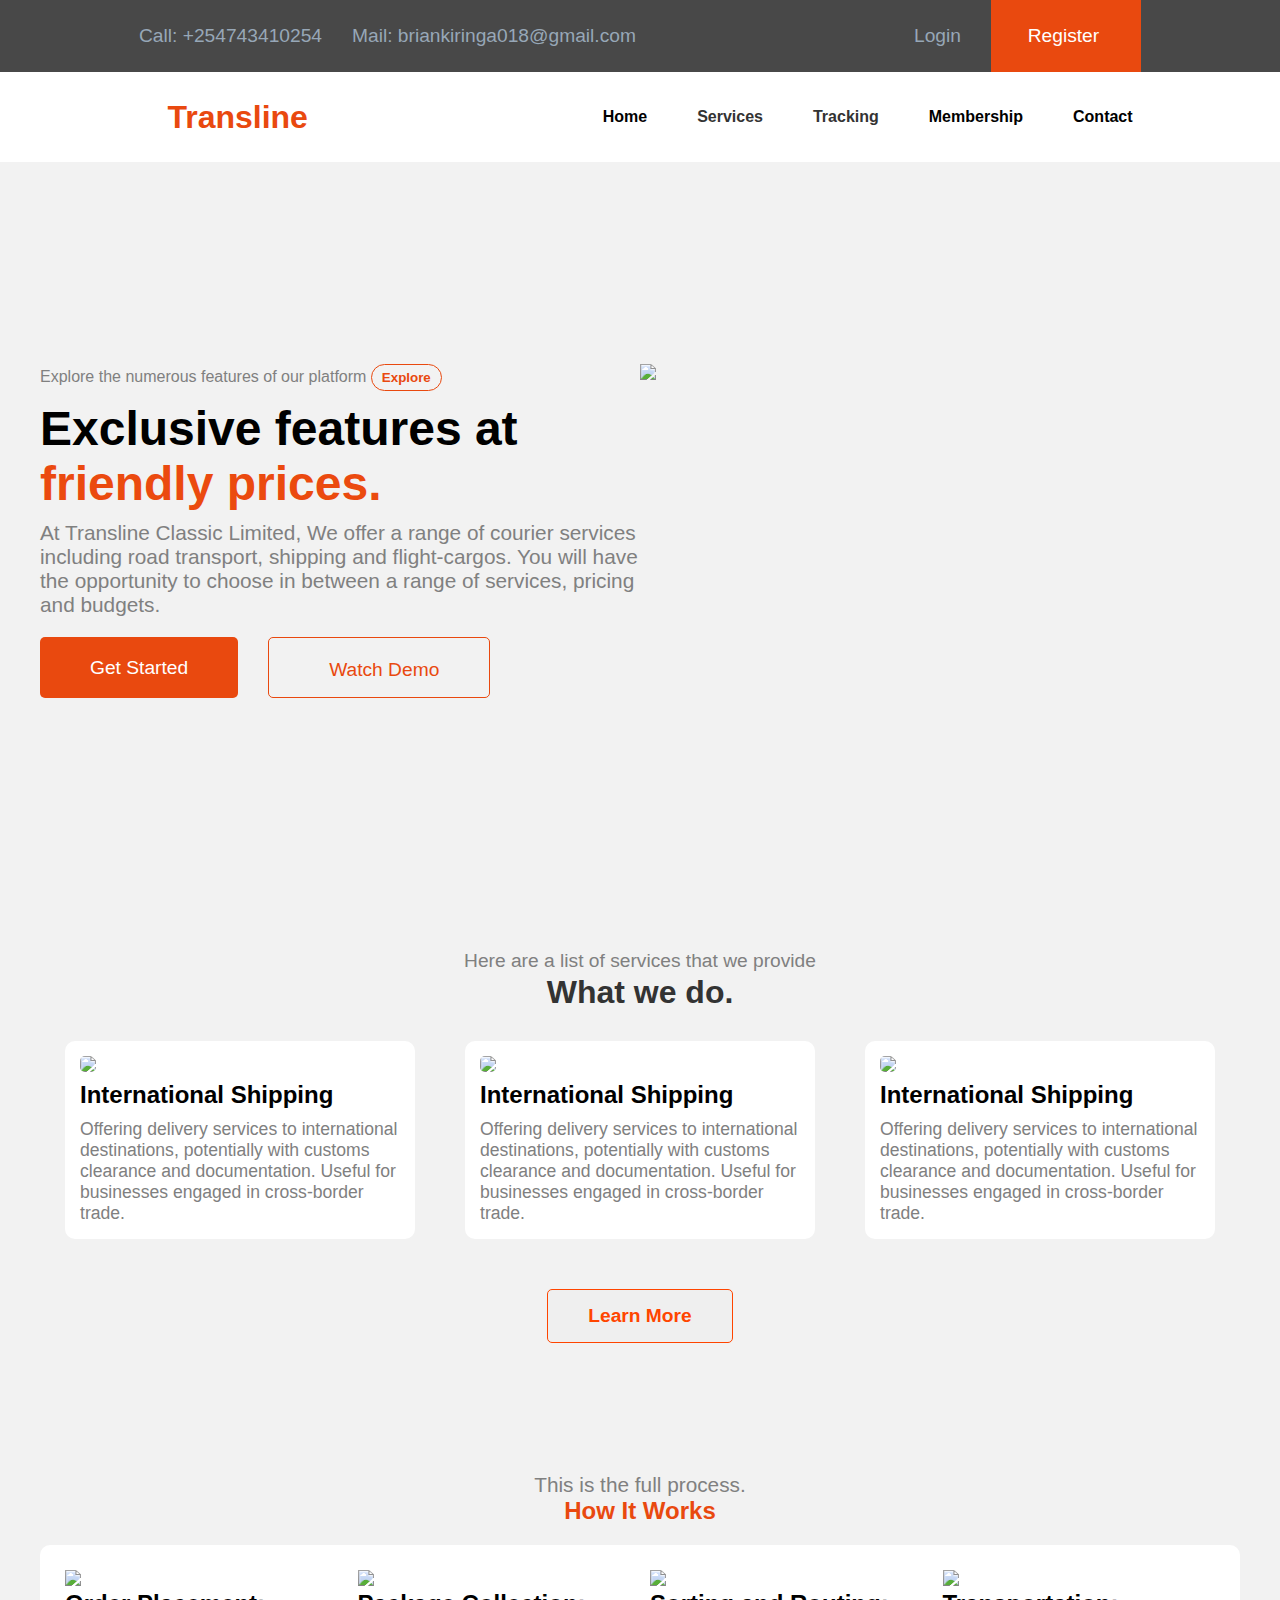
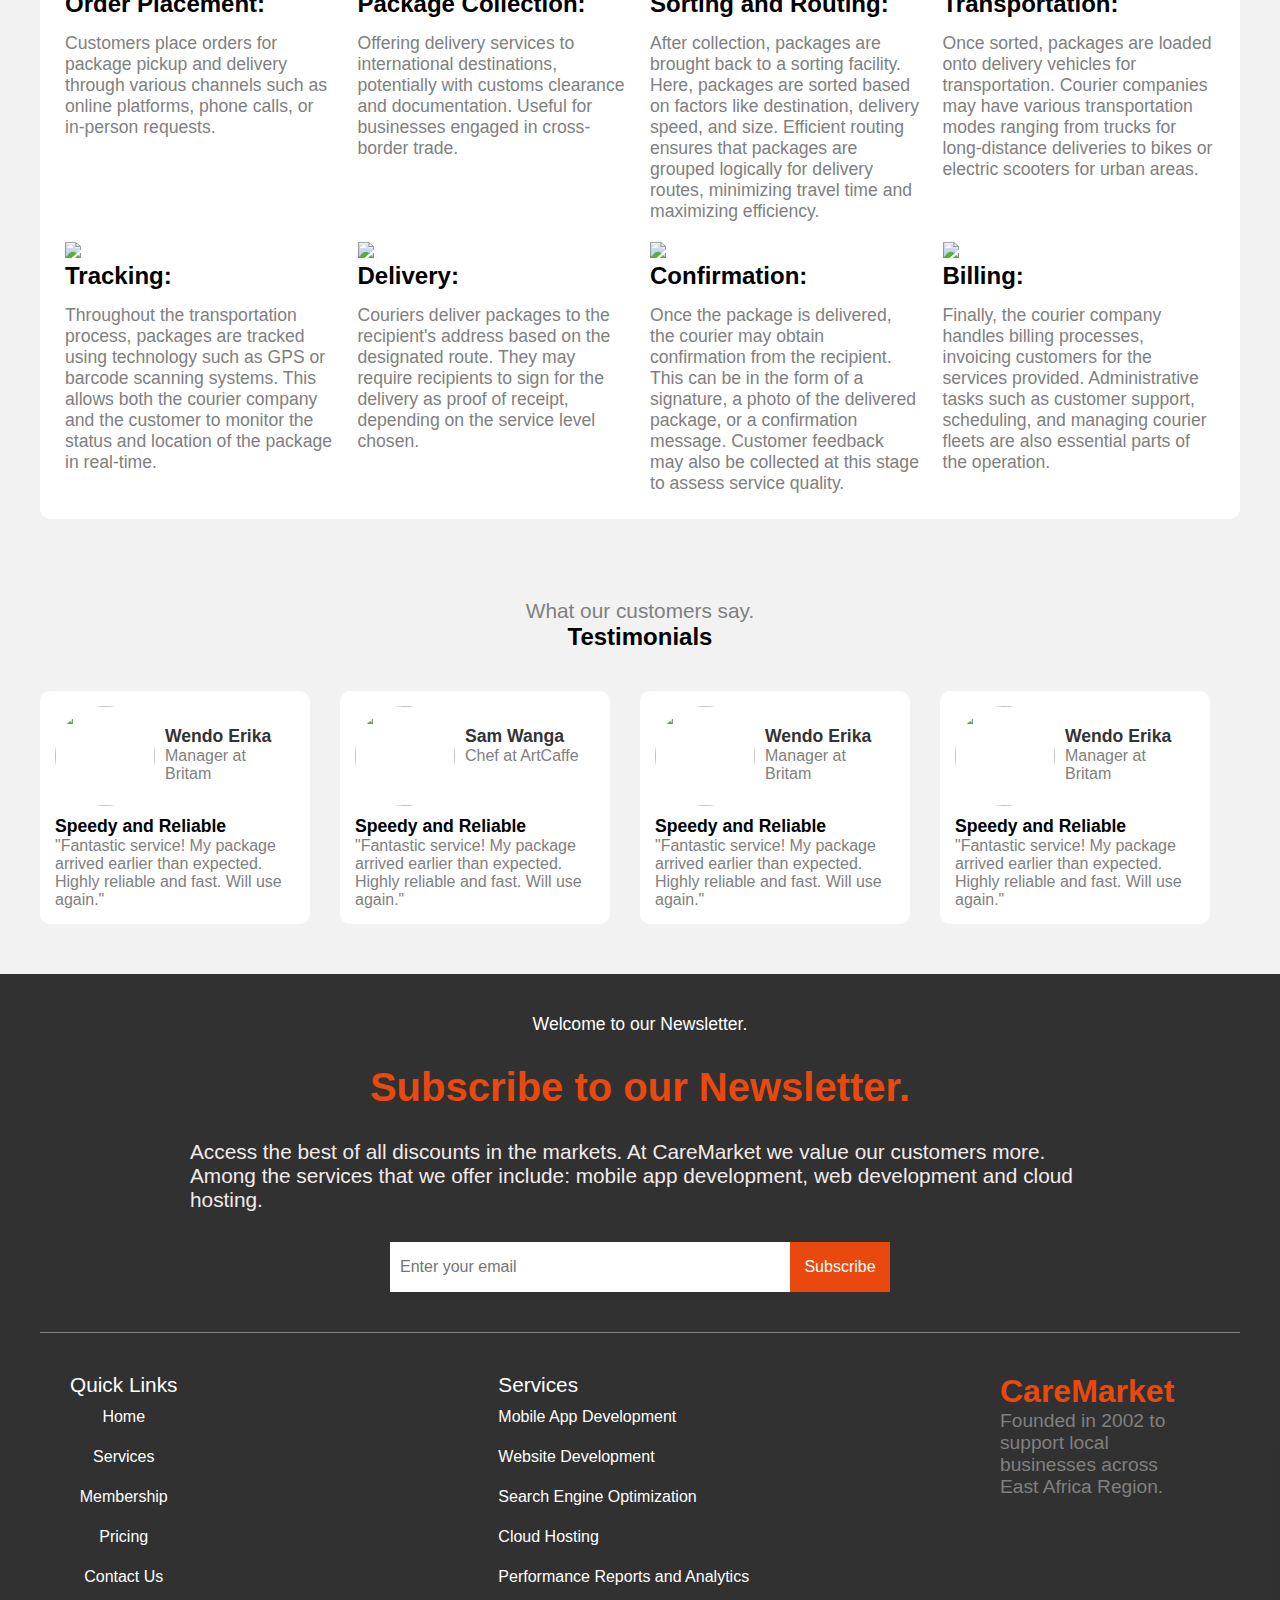
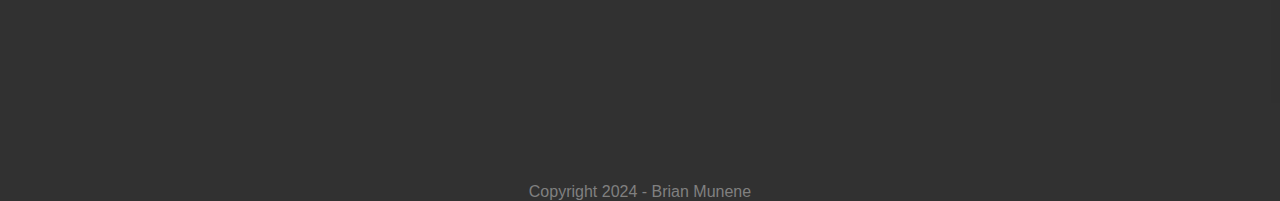
==== index.html @ 4a6ec149 "Add files via upload" ====
<!DOCTYPE html>
<html lang="en">
<head>
    <meta charset="UTF-8">
    <meta name="viewport" content="width=device-width, initial-scale=1.0">
    <link rel="stylesheet" href="index.css">
    <link rel="stylesheet" href="https://cdnjs.cloudflare.com/ajax/libs/font-awesome/6.5.2/css/all.min.css" integrity="sha512-SnH5WK+bZxgPHs44uWIX+LLJAJ9/2PkPKZ5QiAj6Ta86w+fsb2TkcmfRyVX3pBnMFcV7oQPJkl9QevSCWr3W6A==" crossorigin="anonymous" referrerpolicy="no-referrer" />
    <title>TRANSLINE CLASSIC LTD - COURIER</title>
</head>
<body>
    <navbar class="navigation">
        <div class="part_1">
            <p>
                <i class="fa-sharp fa-solid fa-phone"></i>
                Call: +254743410254
            </p>
            <p>
                <i class="fa-regular fa-envelope"></i>
                Mail: briankiringa018@gmail.com
            </p>

        </div>
        <div class="part_2">
            <button class="login" id="login">Login</button>
            <button class="start" id="start">Register<i class="fa-solid fa-arrow-right-long" style="margin-left: 5px;"></i></button>
        </div>
    </navbar>

    <nav>
        <div class="logo" id="logo">
            <h2><i class="fa-solid fa-paper-plane" style="margin-right: 20px;"></i>Transline </h2>
            
        </div>

        <ul class="ul_links">
            <li><a href="index.html">Home</a></li>
            <li>Services <i class="fa-solid fa-angle-down"></i></li>
            <li>Tracking</li>
            <li><a href="pricing.html">Membership <i class="fa-solid fa-angle-down"></i></a></li>
            <li><a href="contact.html">Contact</a></li>
        </ul>
    </nav>

    <div class="section_1">
        <div class="section_1_details">
                <div class="col_1">
                    <span>Explore the numerous features of our platform <button id="explore">Explore</button></span>
                    <h1>Exclusive features at <b>friendly prices.</b></h1>
                    <p>At Transline Classic Limited, We offer a range of
                        courier services including road transport, shipping and 
                        flight-cargos. You will have the opportunity to choose
                        in between a range of services, pricing and budgets.
                    </p>
                    <div class="btns_1">
                        <button class="btn_1_1">Get Started <i class="fa-solid fa-arrow-right-long"></i></button>
                        <button class="btn_1_2"> <i class="fa-regular fa-circle-play" style="margin-right: 10px; font-size: 25px; font-weight: 200;"></i>Watch Demo</button>
                    </div>
                </div>

                <div class="col_2">
                    <img src="images/trasnsline_bg.png">
                </div>

        </div>
    </div>

    <!--LIST OF SERVICES-->
    <div class="services_list">
        <div class="explainer_1">
        <p>Here are a list of services that we provide</p>
        <h1>What we do.</h1>
        </div>
    </div>  
    <!--SERVICES LIST HERE-->  

        <div class="short_list">

            <div class="card_container">
            <div class="card_1">
                <img src="images/transline_1.jpg">
                <h2>International Shipping</h2>
                <p>Offering delivery services to international destinations, potentially with customs clearance and documentation.
                    Useful for businesses engaged in cross-border trade.</p>
            </div>

            <div class="card_1">
                <img src="images/transline_2.jpg">
                <h2>International Shipping</h2>
                <p>Offering delivery services to international destinations, potentially with customs clearance and documentation.
                    Useful for businesses engaged in cross-border trade.</p>
            </div>

            <div class="card_1">
                <img src="images/trans7.jpg">
                <h2>International Shipping</h2>
                <p>Offering delivery services to international destinations, potentially with customs clearance and documentation.
                    Useful for businesses engaged in cross-border trade.</p>
            </div>
            </div>

            <div class="learn_more"><button class="learn_more_btn">Learn More
                <i class="fa-solid fa-angles-right"></i>
            </button></div>
        </div>


        <!--HOW IT WORKS-->
        <div class="how_it_works">
            <div class="heading">
            <p>This is the full process.</p>
            <h2>How It Works</h2>
            </div>
            <div class="how_container">
                <div class="how_container_details">
                    <img src="images/h1.svg">
                <h2>Order Placement:</h2>
                <i class="fa-solid fa-arrow-right-long" style="color: #ff4500; font-size: 25px;"></i>
                <p>Customers place orders for 
                    package pickup and delivery through 
                    various channels such as online platforms, 
                    phone calls, or in-person requests.</p>
                </div>

                <div class="how_container_details">
                    <img src="images/h2.svg">
                <h2>Package Collection:</h2>
                <i class="fa-solid fa-arrow-right-long" style="color: #ff4500; font-size: 25px;"></i>
                <p>Offering delivery services to international destinations, 
                    potentially with customs clearance and documentation.
                    Useful for businesses engaged in cross-border trade.</p>
                </div>

                <div class="how_container_details">
                    <img src="images/h3.png">
                <h2>Sorting and Routing:</h2>
                <i class="fa-solid fa-arrow-right-long" style="color: #ff4500; font-size: 25px;"></i>
                <p>After collection, packages are brought back to a sorting facility. Here, packages are sorted based on factors like destination, delivery speed, and size. Efficient routing ensures that packages are grouped logically for delivery routes, minimizing travel time and maximizing efficiency.</p>
                </div>

                <div class="how_container_details">
                    <img src="images/h4.svg">
                <h2>Transportation:</h2>
                <i class="fa-solid fa-arrow-turn-down"style="color: #ff4500; font-size: 25px;"></i>
                <p>Once sorted, packages are loaded onto delivery vehicles for transportation. Courier companies may have various transportation modes ranging from trucks for long-distance deliveries to bikes or electric scooters for urban areas.</p>
                </div>

          

                <div class="how_container_details">
                    <img src="images/h5.svg">
                <h2>Tracking:</h2>
                <i class="fa-solid fa-arrow-right-long" style="color: #ff4500; font-size: 25px;"></i>
                <p>Throughout the transportation process, packages are tracked using technology such as GPS or barcode scanning systems. This allows both the courier company and the customer to monitor the status and location of the package in real-time.</p>
                </div>

                <div class="how_container_details">
                    <img src="images/h6.svg">
                <h2>Delivery: </h2>
                <i class="fa-solid fa-arrow-right-long" style="color: #ff4500; font-size: 25px;"></i>
                <p>Couriers deliver packages to the recipient's address based on the designated route. They may require recipients to sign for the delivery as proof of receipt, depending on the service level chosen.</p>
                </div>

                <div class="how_container_details">
                    <img src="images/h7.svg">
                <h2>Confirmation:</h2>
                <i class="fa-regular fa-circle-check" style="color: #ff4500; font-size: 25px;"></i>
                <p>Once the package is delivered, the courier may obtain confirmation from the recipient. This can be in the form of a signature, a photo of the delivered package, or a confirmation message. Customer feedback may also be collected at this stage to assess service quality.</p>
                </div>

                <div class="how_container_details">
                    <img src="images/h8.svg">
                <h2>Billing: </h2>
                <i class="fa-solid fa-arrow-right-long" style="color: #ff4500; font-size: 25px;"></i>
                <p> Finally, the courier company handles billing processes, invoicing customers for the services provided. Administrative tasks such as customer support, scheduling, and managing courier fleets are also essential parts of the operation.</p>
                </div>
            </div>
        </div>

        <div class="customer_reviews">
            <div class="review_header">
                <p>What our customers say.</p>
                <h2>Testimonials</h2>
            </div>
            <div class="review_container">
                <div class="container_details">
                    <div class="image_details">
                        <img src="images/user1.jpg">
                        <div class="image_text">
                            <h3>Wendo Erika</h3>
                            <p>Manager at Britam</p>
                        </div>

                    </div>
                    <h3>Speedy and Reliable</h3>
                    <p>
                        "Fantastic service! My package arrived earlier than expected. Highly reliable and fast. Will use again." 
                    </p>
                     
                    </div>

                    <div class="container_details">
                        <div class="image_details">
                            <img src="images/user3.jpg">
                            <div class="image_text">
                                <h3>Sam Wanga</h3>
                                <p>Chef at ArtCaffe</p>
                            </div>
    
                        </div>
                        <h3>Speedy and Reliable</h3>
                        <p>
                            "Fantastic service! My package arrived earlier than expected. Highly reliable and fast. Will use again." 
                        </p>
                         
                        </div>

                        <div class="container_details">
                            <div class="image_details">
                                <img src="images/user2.jpg">
                                <div class="image_text">
                                    <h3>Wendo Erika</h3>
                                    <p>Manager at Britam</p>
                                </div>
        
                            </div>
                            <h3>Speedy and Reliable</h3>
                            <p>
                                "Fantastic service! My package arrived earlier than expected. Highly reliable and fast. Will use again." 
                            </p>
                             
                            </div>

                            <div class="container_details">
                                <div class="image_details">
                                    <img src="images/user4.jpg">
                                    <div class="image_text">
                                        <h3>Wendo Erika</h3>
                                        <p>Manager at Britam</p>
                                    </div>
            
                                </div>
                                <h3>Speedy and Reliable</h3>
                                <p>
                                    "Fantastic service! My package arrived earlier than expected. Highly reliable and fast. Will use again." 
                                </p>
                                 
                                </div>
                </div>
            </div>

        
        </div>


    

    <!-----------------------Footer Details-->

    <div class="container_2">
        <h2>Welcome to our Newsletter.</h2>
        <h1>Subscribe to our Newsletter.</h1>
        <p>Access the best of all discounts in the markets.
            At CareMarket we value our customers more. Among the services that we
            offer include: mobile app development, web development and cloud hosting.</p>

            <div class="btn_2">
                <input type="email" required="@" placeholder="Enter your email">

            <button type="submit" class="sub">
                Subscribe
                <i class="fa-solid fa-paper-plane"></i>
            </button>
            </div>
    </div>

    <div class="myline">
        <div class="line"></div>
        </div>

    <div class="footer">

        <div class="footer_details">

        <div class="quicklinks">
            <h2>Quick Links</h2>
            <ul class="ul_links">
                <li>Home</li>
                <li>Services</li>
                <li>Membership</li>
                <li>Pricing</li>
                <li>Contact Us</li>

            </ul>

        </div>

        <div class="service">
            <h2>Services</h2>
            <ul class="ul_links">
                <li>Mobile App Development</li>
                <li>Website Development</li>
                <li>Search Engine Optimization</li>
                <li>Cloud Hosting</li>
                <li>Performance Reports and Analytics</li>

            </ul>
        </div>

        <div class="briefabout">
            <h1>CareMarket</h1>
            <p>Founded in 2002 to support local businesses
                across East Africa Region.
            </p>
        </div>


        </div>

        

      


    </div>
    <div class="Copyright">
        <p><i class="fa-regular fa-copyright"></i>Copyright 2024 - Brian Munene</p>
    </div>

    



</body>
</html>
---- index.css ----
*{
    margin: 0;
    padding: 0;
    box-sizing: border-box;
    font-family: sans-serif;
}
body{
    background: #f2f2f2;
}
.navigation{
    display: flex;
    justify-content: space-between;
    height: 8vh;
    background: rgb(0,0,0,0.7);
    margin: auto;
}
nav{
    display: flex;
    justify-content: space-between;
    height: 10vh;
    background: #fff;  
}
.section_1{
    display: flex;
    align-items: center;
    height: 82vh;
    background: #f2f2f2;
}
.navigation .part_1{
    display: flex;
    gap: 30px;
    color: #97a7b7;
    margin: auto;
    font-size: 1.2rem;
}
.navigation .part_2{
    display: inline-flex;
    gap: 30px;
    color: #fff;
    margin: auto;
    font-size: 1.2rem;
}
.navigation .part_2 .login{
    outline: none;
    border: none;
    color: #97a7b7;
    background: transparent;
    font-size: 1.2rem;
}
.navigation .part_2 .start{
    outline: none;
    border: none;
    color: #fff;
    background: #e9490f;
    font-size: 1.2rem;
    height: 8vh;
    width: 150px;
    justify-content: center;
    align-items: center;
}
nav .logo{
    display: flex;
    flex-direction: column;
    margin: 0 auto;
    justify-content: center;
}
nav .logo h2{
    font-size: 2rem;
    color:#e9490f;
}
nav .ul_links{
    display: flex;
    justify-content: center;
    align-items: center;
    margin: 0 auto;
    gap: 50px;
    color: #333;
}
nav .ul_links li{
    list-style: none;
    text-decoration: none;
    font-weight: 550;
    cursor: pointer;
}
nav .ul_links li a{
    text-decoration: none;
    color:black;
}

nav .ul_links li a:active{
    color:#e9490f;
}
.section_1 .section_1_details{
    display: grid;
    grid-template-columns: 1fr 1fr;
    max-width: 1200px;
    margin: 0 auto;
}
.section_1 .col_1{
    display: flex;
    flex-direction: column;
    justify-content: center;
    max-width: 600px;
    gap: 10px;
}
.section_1 .col_1 span{
    color: grey;
}
.section_1 .col_1 #explore{
    outline: none;
    border: 1px solid #e9490f;
    color: #e9490f;
    border-radius: 20px;
    background: transparent;
    padding: 5px 10px;
    font-weight: 600;
}
.section_1 .col_1 h1{
    font-size: 3rem;
}
.section_1 .col_1 h1 b{
    color: rgb(235, 74, 15);
}
.section_1 .col_1 p{
    font-size: 1.3rem;
    color: grey;
}
.section_1 .col_1 .btns_1{
    display: inline-flex;
    gap: 30px;
    padding-top: 10px;
}
.btns_1 .btn_1_1{
    outline: none;
    border: none;
    background: #e9490f;
    color: #ffffff;
    text-align: center;
    padding: 15px 50px;
    font-size: 1.2rem;
    border-radius: 5px;
}
.btns_1 .btn_1_2{
    outline: none;
    border: 1px solid #e9490f;
    background: transparent;
    color: #e9490f;
    text-align: center;
    padding: 15px 50px;
    font-size: 1.2rem;
    border-radius: 5px;
}
.section_1 .col_2{
    width: 100%;
    max-width: 600px;
    margin: 0 auto;
    justify-content: center;
    align-items: center;
}
.section_1 .col_2 img{
    width: 100%;
    max-width: 600px;
    max-height: 80vh;
    
}

.container_2{
    display: flex;
    flex-direction: column;
    margin: 0 auto;
    background: rgba(0,0,0,0.8);
    width: 100%;
    align-items: center;
    justify-content: center;
    font-family: montserrat;
    gap: 30px;
}
.container_2 h2{
    color: white;
    font-size: 1.1rem;
    font-weight: 400;
    padding-top: 40px;
}
.container_2 h1{
    font-size: 2.5rem;
    color: #e9490f;
}
.container_2 p{
    max-width: 900px;
    color: rgb(241, 235, 235);
    font-size: 1.3rem;
}
.btn_2{
    display: inline-flex;
    margin-bottom: 20px;
}
.btn_2 input{
    outline: none;
    border: none;
    margin-bottom: 20px;
    width: 100%;
    width: 400px; 
    height: 50px;
    font-size: 1rem;
    padding-left: 10px;
}
.btn_2 .sub{
    position: inherit;
    outline: none;
    border: none;
    background: #e9490f;
    color: white;
    font-size: 1rem;
    font-weight: 500;
    height: 50px;
    width: 100px;
    text-align: center;
}



/*explainer_1*/
.services_list{
    background: #f2f2f2;
    margin: 0 auto;
}
.explainer_1{
    display: flex;
    flex-direction: column;
    padding-top: 50px;
    align-items: center;
    gap: 2px;
    
    
}
.explainer_1 p{
    color: grey;
    font-size: 1.2rem;
}
.explainer_1 h1{
    color: #333;
}
.short_list{
    background: #f2f2f2;
}
.card_container{
    display: grid;
    grid-template-columns: 1fr 1fr 1fr;
    background-color: #f2f2f2;
    margin: 0 auto;
    max-width: 1200px;
    
}
.short_list .card_1{
    max-width: 350px;
    background-color: #fff;
    padding: 15px;
    border-radius: 10px;
    margin: auto;
    margin-bottom: 50px;
    margin-top: 30px;
}
.short_list .card_1 img{
    width: 100%;
    border-radius: 5px;

}
.short_list .card_1 h2{
    padding-top: 5px;
}

.short_list .card_1 p{
    padding-top: 10px;
    font-size: 1.1rem;
    color: grey;
}
.learn_more{
    display: flex;
    align-items: center;
    justify-content: center;

}
.learn_more_btn{
    outline: none;
    border: 1px solid #ff4500;
    border-radius: 5px;
    padding: 15px 40px;
    color:#ff4500;
    font-size: 1.2rem;
    font-weight: 600;
    margin-bottom: 50px;
}
/*how it works section*/
.how_it_works{
    background: #f2f2f2;
}
.how_it_works .heading p{
    margin-top: 80px;
    text-align: center;
    color: grey;
    font-size: 1.3rem;
}
.how_it_works .heading h2{
    text-align: center;
    margin-bottom: 20px;
    color: #e9490f;
    
}
.how_it_works .how_container{
    display: grid;
    grid-template-columns: 1fr 1fr 1fr 1fr;
    max-width: 1200px;
    margin: 0 auto;
    background: #fff;
    padding: 25px;
    border-radius: 10px;
    gap: 20px;
    
}
.how_it_works .how_container .how_container_details{
    width: 100%;
    max-width: 270px;


    
}
.how_it_works .how_container .how_container_details p{
    color: grey;
    font-size: 1.1rem;
    margin-top: 15px;
    

}
.how_it_works .how_container .how_container_details img{
    width: 100%;
    width: 50px;
}
/*REVIEW SECTION DETAILS*/
.customer_reviews{
    background: #f2f2f2;
}
.customer_reviews .review_header{
    display: flex;
    flex-direction: column;
    align-items: center;
    justify-content: center;
    margin-top: 80px;
}
.image_details{
    display: flex;
}
.image_details .image_text{
    padding: 10px;
}
.image_details .image_text h3{
    color: #333;
}
.customer_reviews .review_header p{
    color: grey;
    font-size: 1.3rem;
}
.customer_reviews .review_container{
    display: grid;
    grid-template-columns: 1fr 1fr 1fr 1fr;
    max-width: 1200px;
    margin: auto;
    
}
.review_container .container_details{
    width: 100%;
    max-width: 270px;
    background: #fff;
    padding: 15px;
    border-radius: 10px;
    margin-top: 40px;
    margin-bottom: 50px;
}
.review_container .container_details h3{
    font-size: 1.1rem;
    padding-top: 10px;

}
.review_container .container_details p{
    font-size: 1rem;
    color: grey;

}
.review_container .container_details img{
    width: 100px;
    height: 100px;
    border-radius:  50%;
}
/*footer*/
.footer{
    background: rgba(0,0,0,0.8);
    height: 50vh;

}
.myline{
    display: flex;
    align-items: center;
    justify-content: center;
    background: rgba(0,0,0,0.8);
}
.line{
    height: 1px;
    background: gray;
    width: 1200px;
}
.footer{
    display: flex;
    justify-content: space-between;
    width: 100%;
}
.footer_details{
    display: flex;
    justify-content: space-between;
    padding-top: 40px;
    width: 100%;
    max-width: 1200px;

}
.footer .quicklinks{
    color: white;
    margin-left: 70px;
    font-family: montserrat;
    align-items: center;
    text-align: center;
    
}
.quicklinks h2{
    text-align: center;
    font-size: 1.3rem;
    font-weight: 500;
}
.footer .quicklinks .ul_links{
    text-align: center;
    list-style: none;
    line-height: 40px;
}
.footer .service{
    color: white;
    margin-left: 70px;
    font-family: montserrat;
    align-items: center;
}
.service h2{
    text-align: left;
    font-size: 1.3rem;
    font-weight: 500;
}
.footer .service .ul_links{
    text-align: left;
    list-style: none;
    line-height: 40px;
}
.footer .briefabout{
    max-width: 200px;
    font-family: montserrat;
}
.footer .briefabout h1{
    color: #e9490f;
}
.footer .briefabout p{
    color: gray;
    font-size: 1.2rem;
}
.Copyright{
    font-family: montserrat;
    justify-content: center;
    align-content: center;
    text-align: center;
    background: rgba(0,0,0,0.8);
    color: grey;
}
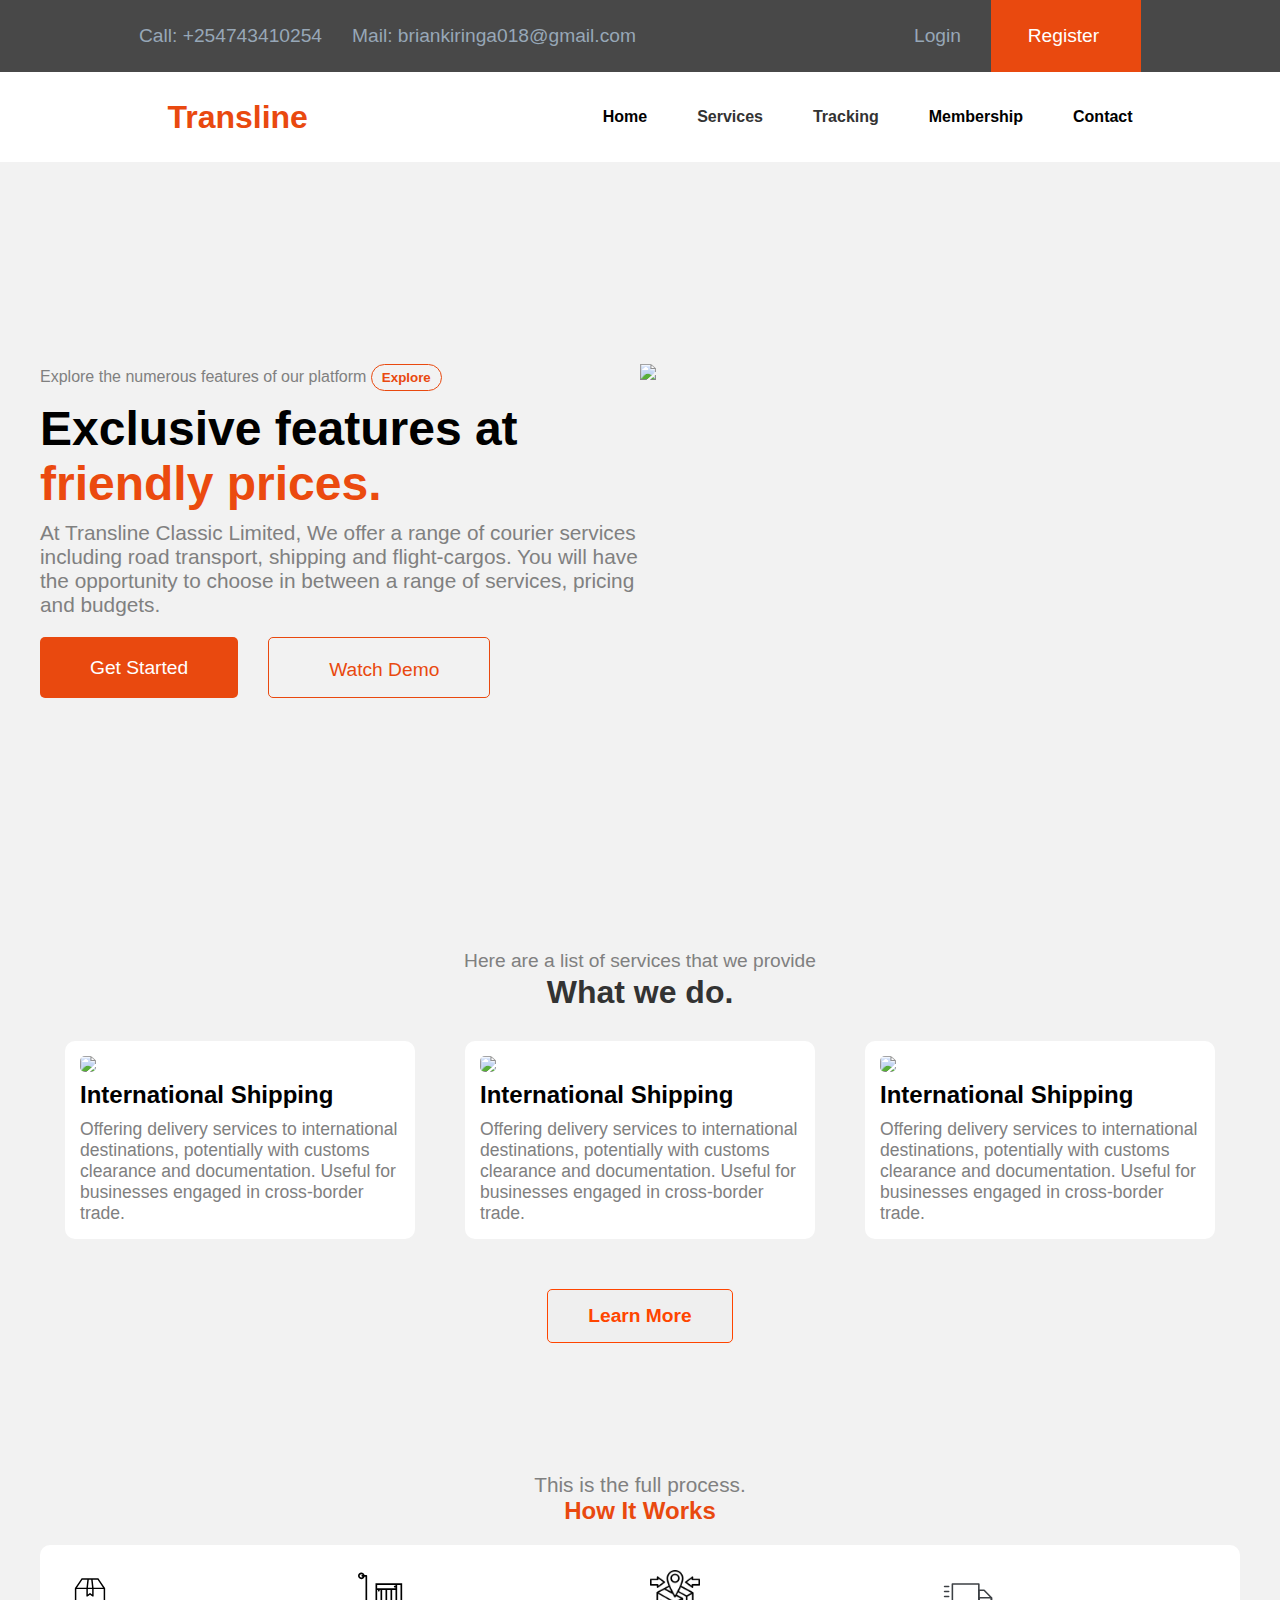
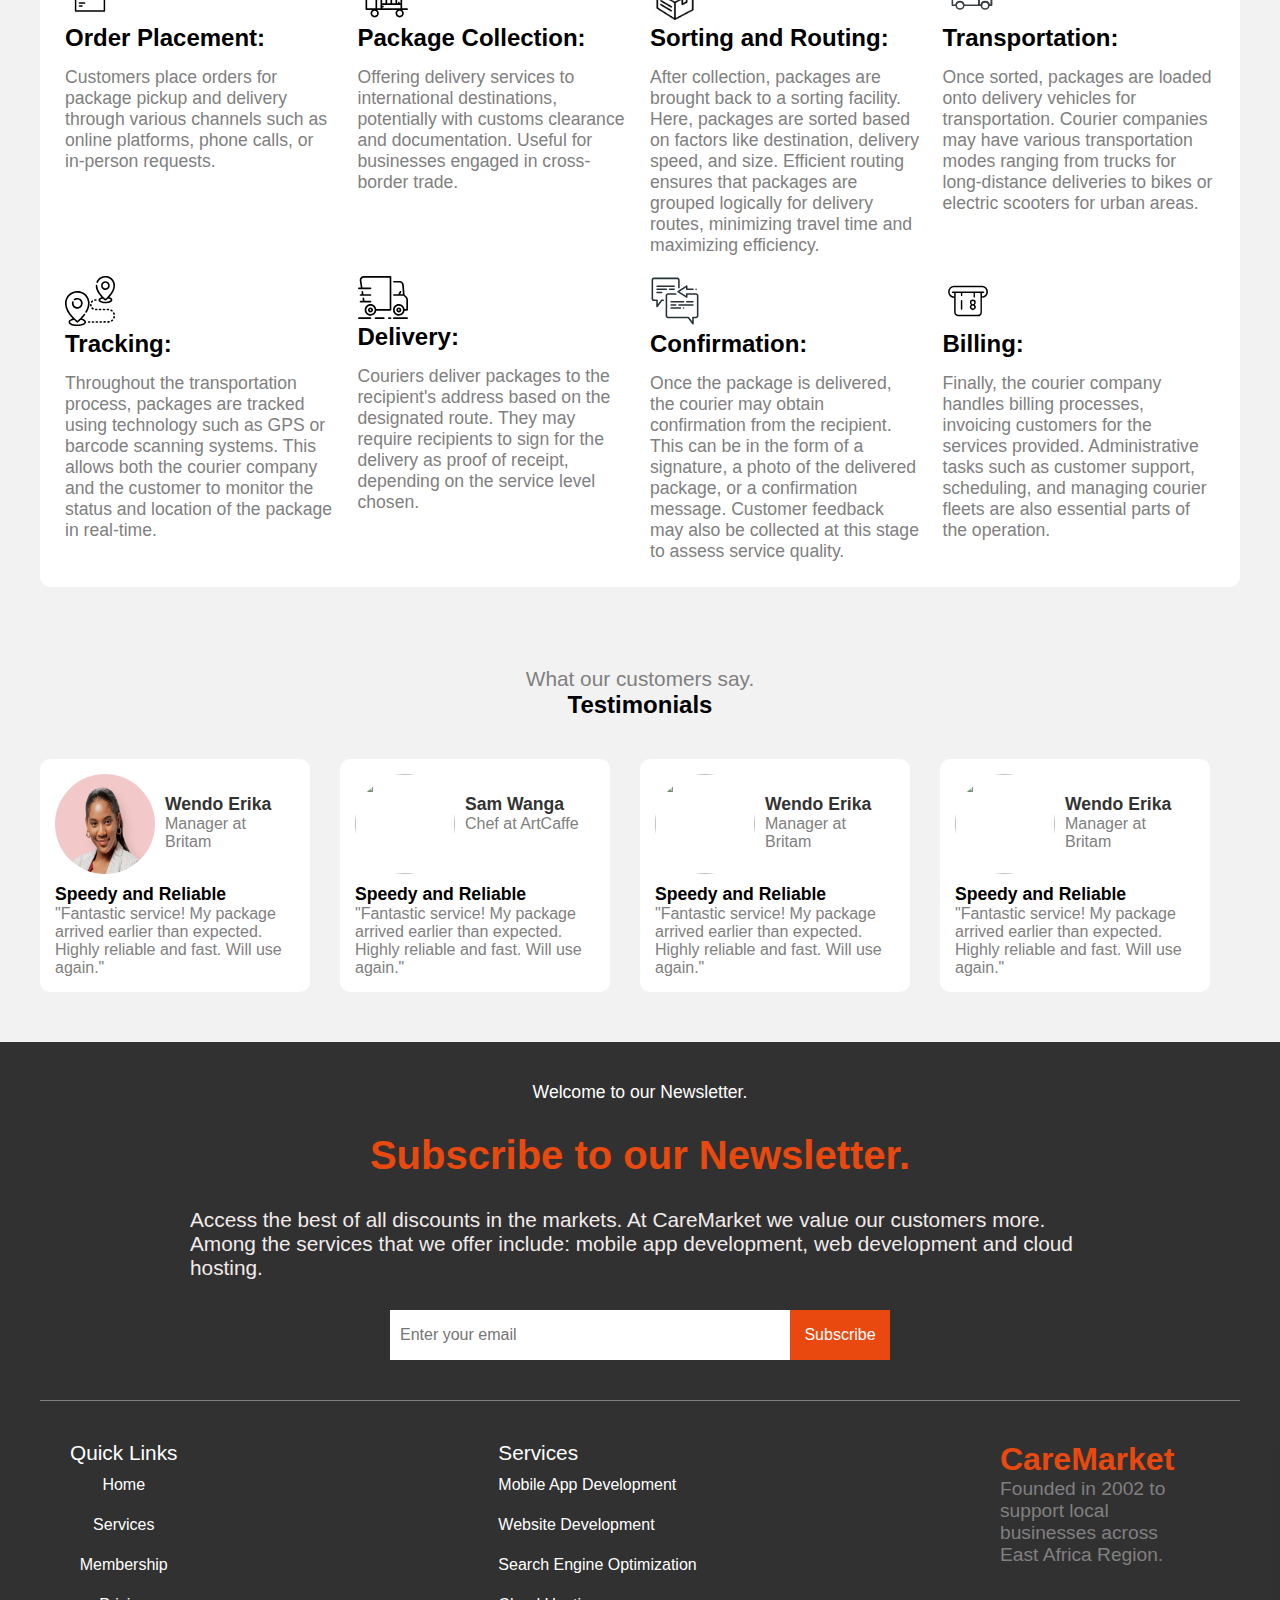
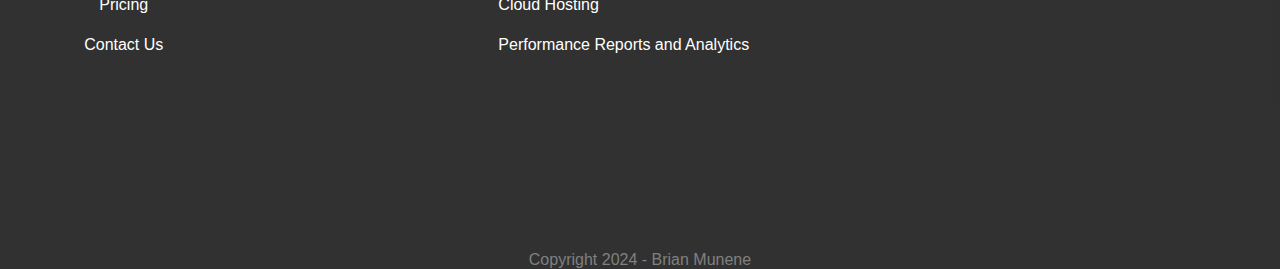
==== commit 2a65e56e: "Update index.html" ====
--- a/index.html
+++ b/index.html
@@ -77,21 +77,21 @@
 
             <div class="card_container">
             <div class="card_1">
-                <img src="images/transline_1.jpg">
+                <img src="transline_1.jpg">
                 <h2>International Shipping</h2>
                 <p>Offering delivery services to international destinations, potentially with customs clearance and documentation.
                     Useful for businesses engaged in cross-border trade.</p>
             </div>
 
             <div class="card_1">
-                <img src="images/transline_2.jpg">
+                <img src="transline_2.jpg">
                 <h2>International Shipping</h2>
                 <p>Offering delivery services to international destinations, potentially with customs clearance and documentation.
                     Useful for businesses engaged in cross-border trade.</p>
             </div>
 
             <div class="card_1">
-                <img src="images/trans7.jpg">
+                <img src="trans7.jpg">
                 <h2>International Shipping</h2>
                 <p>Offering delivery services to international destinations, potentially with customs clearance and documentation.
                     Useful for businesses engaged in cross-border trade.</p>
@@ -112,7 +112,7 @@
             </div>
             <div class="how_container">
                 <div class="how_container_details">
-                    <img src="images/h1.svg">
+                    <img src="h1.svg">
                 <h2>Order Placement:</h2>
                 <i class="fa-solid fa-arrow-right-long" style="color: #ff4500; font-size: 25px;"></i>
                 <p>Customers place orders for 
@@ -122,7 +122,7 @@
                 </div>
 
                 <div class="how_container_details">
-                    <img src="images/h2.svg">
+                    <img src="h2.svg">
                 <h2>Package Collection:</h2>
                 <i class="fa-solid fa-arrow-right-long" style="color: #ff4500; font-size: 25px;"></i>
                 <p>Offering delivery services to international destinations, 
@@ -131,14 +131,14 @@
                 </div>
 
                 <div class="how_container_details">
-                    <img src="images/h3.png">
+                    <img src="h3.png">
                 <h2>Sorting and Routing:</h2>
                 <i class="fa-solid fa-arrow-right-long" style="color: #ff4500; font-size: 25px;"></i>
                 <p>After collection, packages are brought back to a sorting facility. Here, packages are sorted based on factors like destination, delivery speed, and size. Efficient routing ensures that packages are grouped logically for delivery routes, minimizing travel time and maximizing efficiency.</p>
                 </div>
 
                 <div class="how_container_details">
-                    <img src="images/h4.svg">
+                    <img src="h4.svg">
                 <h2>Transportation:</h2>
                 <i class="fa-solid fa-arrow-turn-down"style="color: #ff4500; font-size: 25px;"></i>
                 <p>Once sorted, packages are loaded onto delivery vehicles for transportation. Courier companies may have various transportation modes ranging from trucks for long-distance deliveries to bikes or electric scooters for urban areas.</p>
@@ -147,28 +147,28 @@
           
 
                 <div class="how_container_details">
-                    <img src="images/h5.svg">
+                    <img src="h5.svg">
                 <h2>Tracking:</h2>
                 <i class="fa-solid fa-arrow-right-long" style="color: #ff4500; font-size: 25px;"></i>
                 <p>Throughout the transportation process, packages are tracked using technology such as GPS or barcode scanning systems. This allows both the courier company and the customer to monitor the status and location of the package in real-time.</p>
                 </div>
 
                 <div class="how_container_details">
-                    <img src="images/h6.svg">
+                    <img src="h6.svg">
                 <h2>Delivery: </h2>
                 <i class="fa-solid fa-arrow-right-long" style="color: #ff4500; font-size: 25px;"></i>
                 <p>Couriers deliver packages to the recipient's address based on the designated route. They may require recipients to sign for the delivery as proof of receipt, depending on the service level chosen.</p>
                 </div>
 
                 <div class="how_container_details">
-                    <img src="images/h7.svg">
+                    <img src="h7.svg">
                 <h2>Confirmation:</h2>
                 <i class="fa-regular fa-circle-check" style="color: #ff4500; font-size: 25px;"></i>
                 <p>Once the package is delivered, the courier may obtain confirmation from the recipient. This can be in the form of a signature, a photo of the delivered package, or a confirmation message. Customer feedback may also be collected at this stage to assess service quality.</p>
                 </div>
 
                 <div class="how_container_details">
-                    <img src="images/h8.svg">
+                    <img src="h8.svg">
                 <h2>Billing: </h2>
                 <i class="fa-solid fa-arrow-right-long" style="color: #ff4500; font-size: 25px;"></i>
                 <p> Finally, the courier company handles billing processes, invoicing customers for the services provided. Administrative tasks such as customer support, scheduling, and managing courier fleets are also essential parts of the operation.</p>
@@ -184,7 +184,7 @@
             <div class="review_container">
                 <div class="container_details">
                     <div class="image_details">
-                        <img src="images/user1.jpg">
+                        <img src="user1.jpg">
                         <div class="image_text">
                             <h3>Wendo Erika</h3>
                             <p>Manager at Britam</p>
@@ -200,7 +200,7 @@
 
                     <div class="container_details">
                         <div class="image_details">
-                            <img src="images/user3.jpg">
+                            <img src="user3.jpg">
                             <div class="image_text">
                                 <h3>Sam Wanga</h3>
                                 <p>Chef at ArtCaffe</p>
@@ -216,7 +216,7 @@
 
                         <div class="container_details">
                             <div class="image_details">
-                                <img src="images/user2.jpg">
+                                <img src="user2.jpg">
                                 <div class="image_text">
                                     <h3>Wendo Erika</h3>
                                     <p>Manager at Britam</p>
@@ -232,7 +232,7 @@
 
                             <div class="container_details">
                                 <div class="image_details">
-                                    <img src="images/user4.jpg">
+                                    <img src="user4.jpg">
                                     <div class="image_text">
                                         <h3>Wendo Erika</h3>
                                         <p>Manager at Britam</p>
@@ -331,4 +331,4 @@
 
 
 </body>
-</html>+</html>
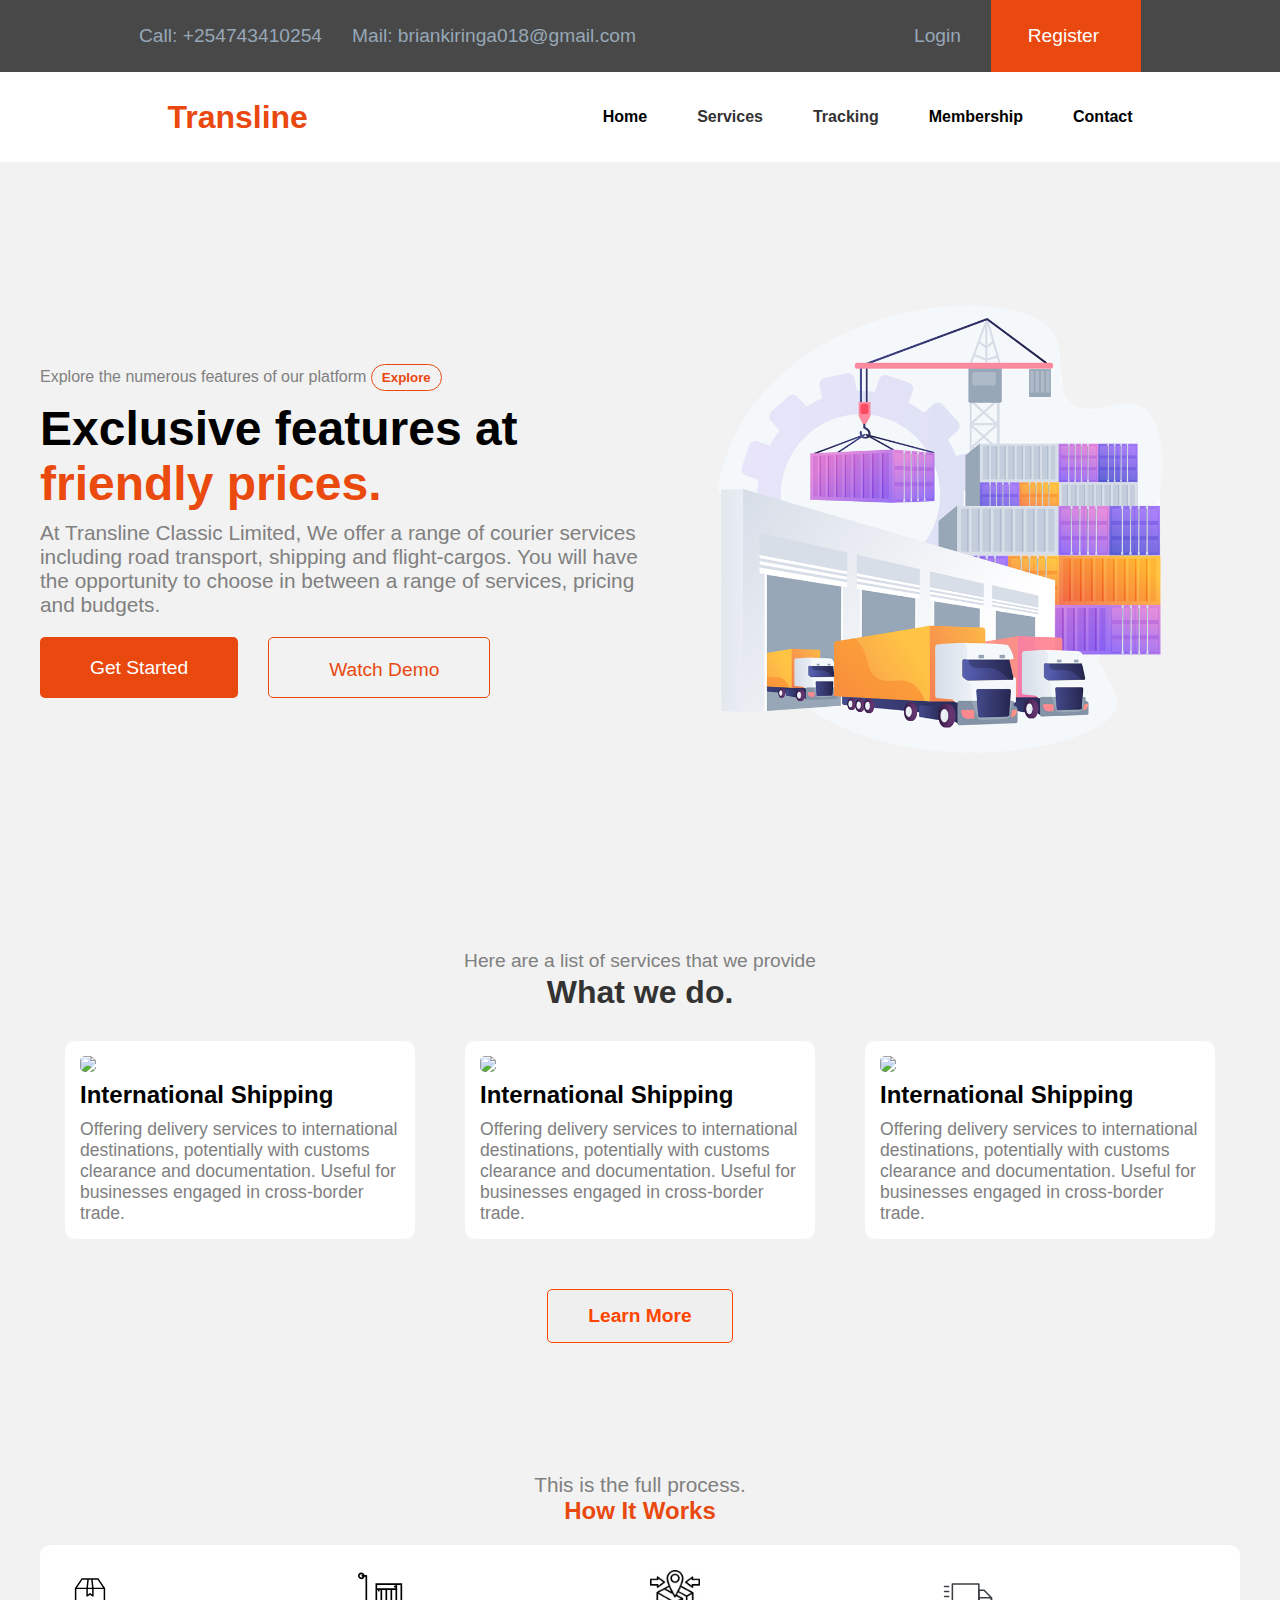
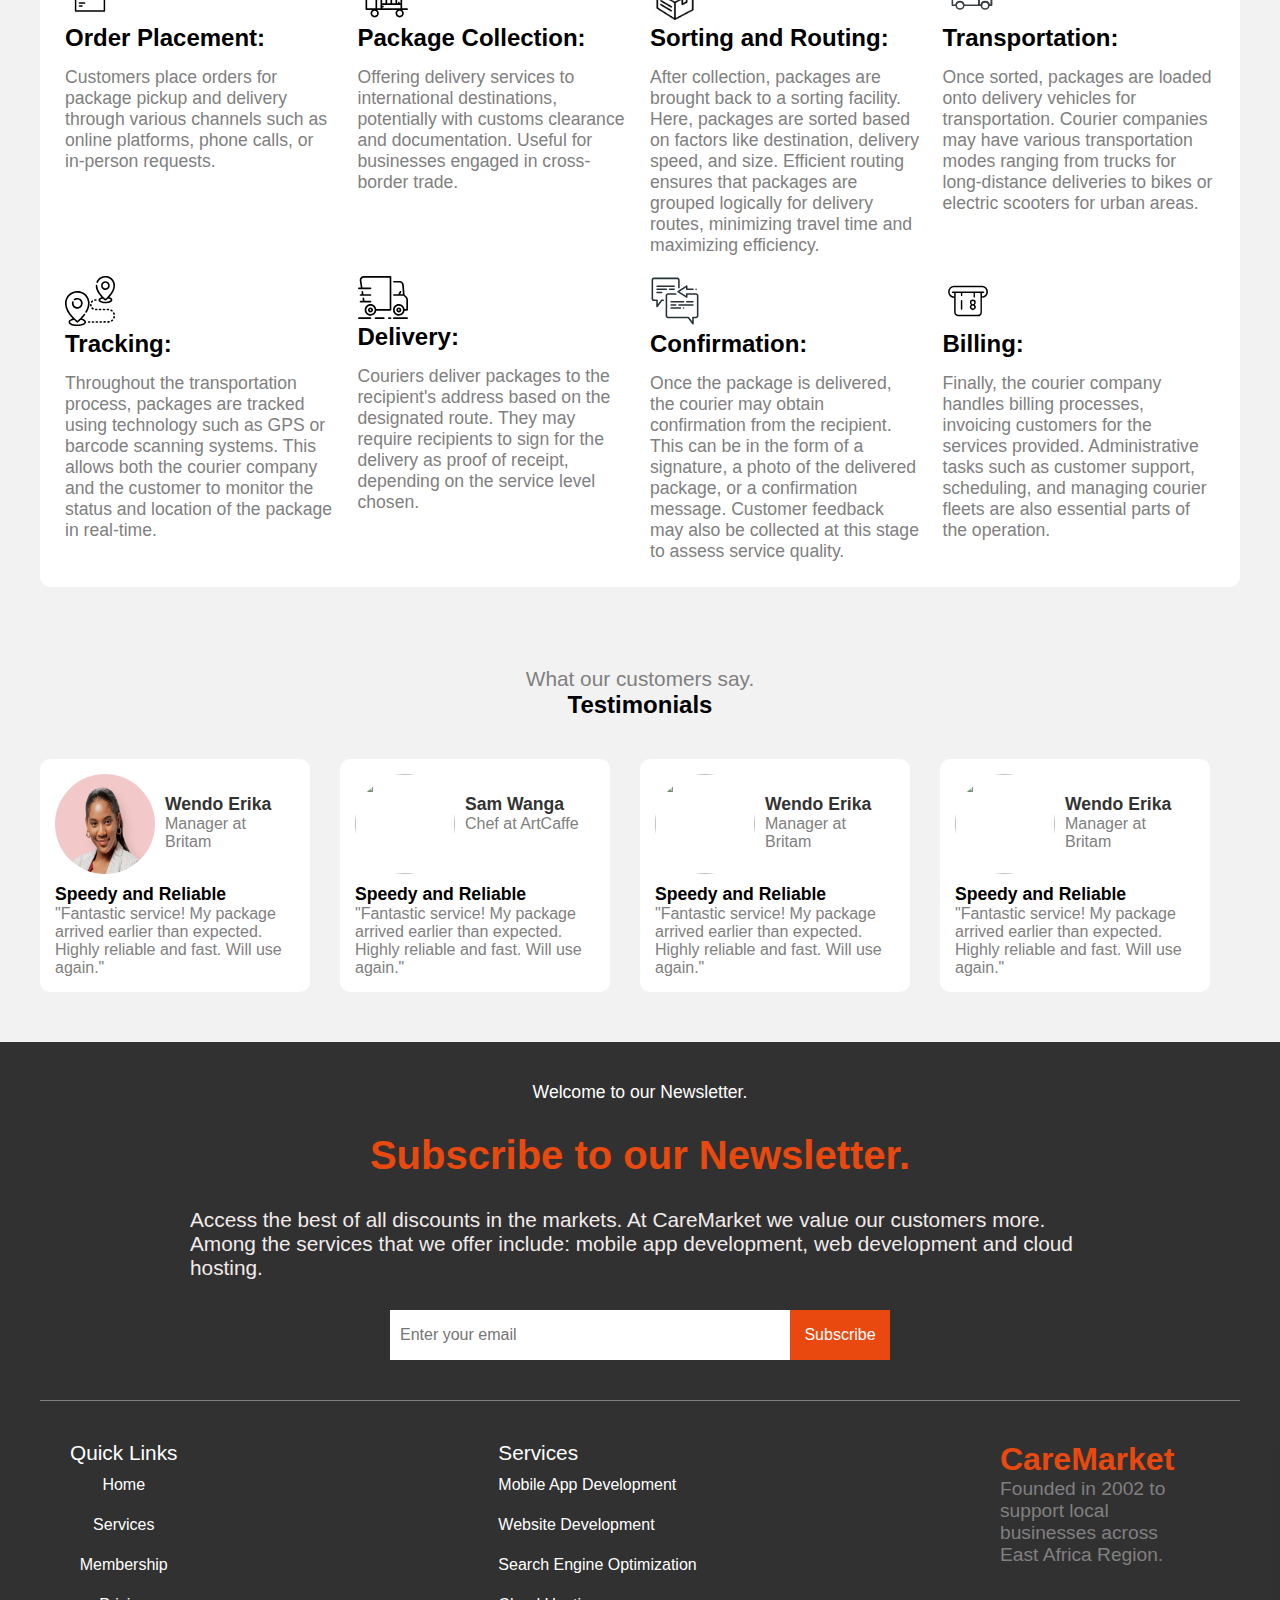
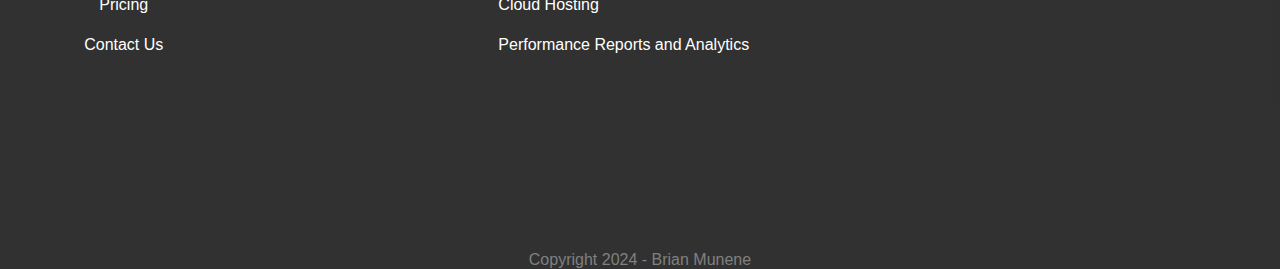
==== commit 0716fba5: "Update index.html" ====
--- a/index.html
+++ b/index.html
@@ -58,7 +58,7 @@
                 </div>
 
                 <div class="col_2">
-                    <img src="images/trasnsline_bg.png">
+                    <img src="trasnsline_bg.png">
                 </div>
 
         </div>
